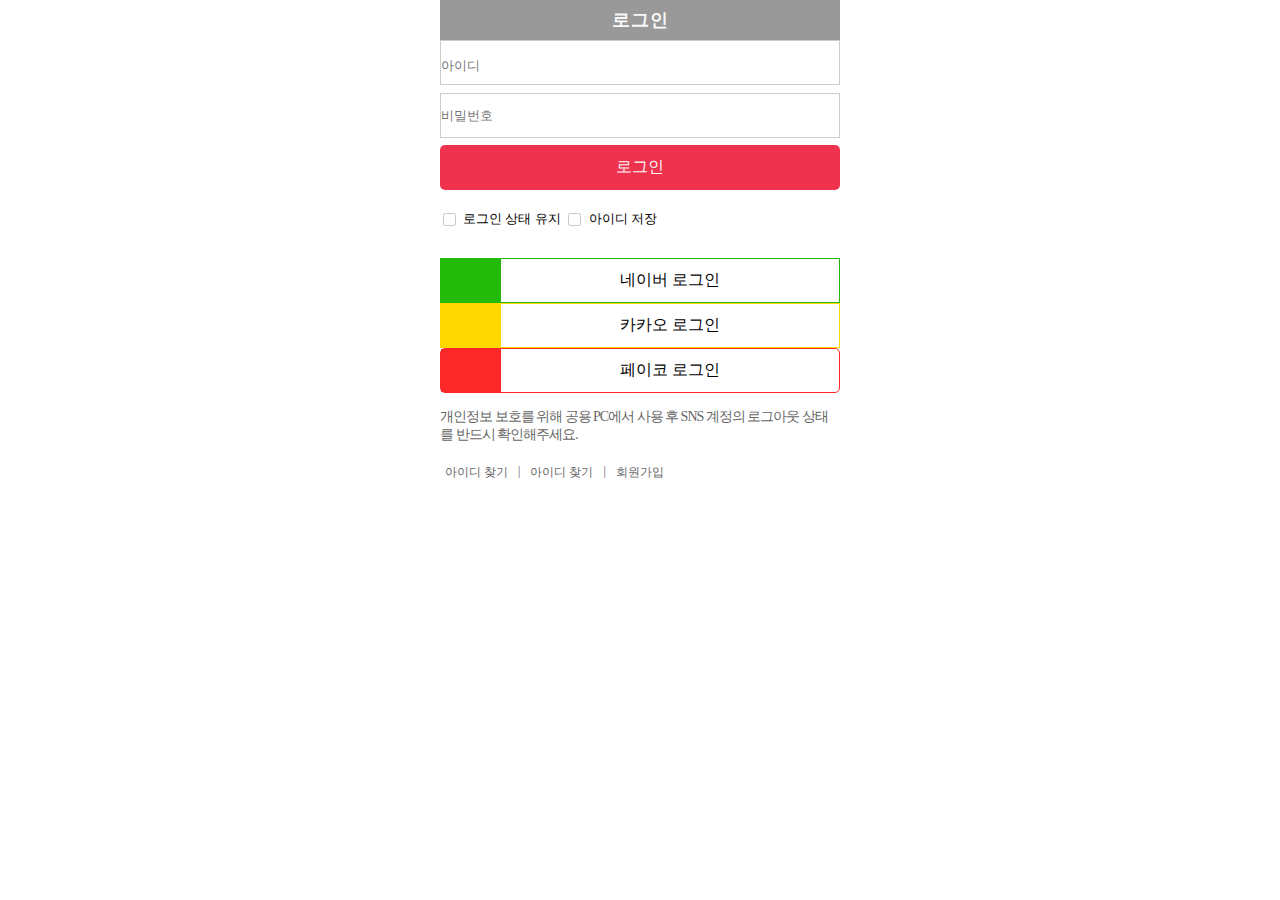
==== login_popup.html @ d6a15bcf "첫번째 업로드" ====
<!DOCTYPE html>
  <html>
  <head>
    <meta charset="utf-8">
    <title>login page</title>

    <link rel="preconnect" href="https://fonts.googleapis.com">
    <link rel="preconnect" href="https://fonts.gstatic.com" crossorigin>
    <link href="https://fonts.googleapis.com/css2?family=Nanum+Gothic&display=swap" rel="stylesheet"> <!--나눔 고딕 폰트 -->

    <style>

    * {margin: 0; box-sizing: border-box; padding: 0;}
    ul,li,ol {list-style: none; margin: 0; padding: 0;}
    a {  text-decoration: none; }
    body {margin: 0; padding: 0;}

    #loginPopupWrap {width: 400px; height: 490px; margin: 0 auto;}
    .popupTitle {width: 100%; line-height: 40px; background: #999; text-align: center; color: #f8f8f8; font-size: 18px; letter-spacing: 1px;}

    .loginForm {width: 100%; height: 150px; background: transparent; display: flex; flex-direction: column; justify-content: space-between;}
    input[type="text"] {height: 30%; border: 1px solid #ccc; padding-top: 5px;}
    input[type="password"] {height: 30%; border: 1px solid #ccc;}
    input[id="signinBtn"] {height: 30%; border-radius: 5px; border: #ef3e42; background-color: #ef324e; color: #f8f8f8; font-size: 16px; cursor: pointer;}

    .loginCheck {display: flex; padding-top: 20px;}
    .loginCheck p {padding: 0 5px; font-size: 13px;}
    input[type="checkbox"] {margin: 2.5px; color: #eee; opacity: 0.4;}

    .otherSite {width: 100%; height: 150px; background: transparent; margin-top: 30px; }

    .naver {height: 30%; border: 1px solid #23ba09; display: flex; justify-content: space-between;}
    .navericon {width: 15%; height: 100%; background-color: #23ba09;}
    .navertext {width: 85%; height: 100%; background-color: transparent; text-align: center;  display: flex; justify-content: center; align-items: center;}
    .navertext h6 {font-size: 16px; font-weight: normal;}

    .kakao {height: 30%; border: 1px solid #ffd800; display: flex; justify-content: space-between;}
    .kakaoicon {width: 15%; height: 100%; background-color: #ffd800;}
    .kakaotext {width: 85%; height: 100%; background-color: transparent; text-align: center; display: flex; justify-content: center; align-items: center;}
    .kakaotext h6 {font-size: 16px; font-weight: normal;}

    .payco {height: 30%; border: 1px solid #fa2829; display: flex; justify-content: space-between; border-radius: 5px;}
    .paycoicon {width: 15%; height: 100%; background-color: #fa2829;}
    .paycotext {width: 85%; height: 100%; background-color: transparent; text-align: center; display: flex; justify-content: center; align-items: center;}
    .paycotext h6 {font-size: 16px; font-weight: normal;}




    .searchJoin p {font-size: 14px; letter-spacing: -1px; color: #666;} 
    .searchJoin ul {display: flex; margin-top: 20px;}
    .searchJoin ul li {padding: 0 5px; font-size: 12px; color: #666;}
    .searchJoin ul li a {color: #666;}


  </style>
  </head>

  <body>

    <div id="loginPopupWrap">

      <div class="popupTitle">
        <h4>로그인</h4>
      </div>

      <!-- 로그인 폼 -->
      <div class="loginForm">
        <input type="text" placeholder="아이디" id="userid">
        <input type="password" placeholder="비밀번호" id="userpw">
        <input type="button" value="로그인" id="signinBtn">
      </div>

      <!-- 로그인 체크박스 -->

      <div class="loginCheck">
        <input type="checkbox" name="keepLogin"><p>로그인 상태 유지</p>
        <input type="checkbox" name="rememberId"><p>아이디 저장</p>

      </div>

      <!-- 네이버,카카오,페이코 -->

      <div class="otherSite">
        <div class="naver">
          <div class="navericon"></div>
          <div class="navertext">
            <h6>네이버 로그인</h6>
          </div>
        </div>

        <div class="kakao">
            <div class="kakaoicon"></div>
          <div class="kakaotext">
            <h6>카카오 로그인</h6>
          </div>
        </div>

        <div class="payco">
            <div class="paycoicon"></div>
          <div class="paycotext">
            <h6>페이코 로그인</h6>
          </div>
        </div>


      </div> <!-- 로그인 끝 -->

      <div class="searchJoin">

      <p>개인정보 보호를 위해 공용 PC에서 사용 후 SNS 계정의 로그아웃 상태를 반드시 확인해주세요.</p>

      <ul>
        <li><a href="#">아이디 찾기</a></li>
        <li>|</li>
        <li><a href="#">아이디 찾기</a></li>
        <li>|</li>
        <li><a href="#">회원가입</a></li>

      </ul>

    </div>
        

    </div>


  </body>




  <script>

      var signinButton = document.getElementById("signinButton") // 버튼을 만들고.
      signinButton.addEventListener('click', signinFunc) // 'click'이란 id의 버튼을 누르면 signinFunc 함수를 실행.

      function signinFunc () {
        var userid = document.getElementById("userid").value; // userid 의 값을 받아와 넣음.
        var userpw = document.getElementById("userpw").value; // userpw 의 값을 받아와 넣음.


        if(userid == "polytech" && userpw == "12345678") {
          alert("아이디를 다시 확인 바랍니다.");
          console.log("로그인 성공했습니다.");
        } else {
          alert("비밀번호를 다시 확인 바랍니다.");
          console.log("로그인 실패했습니다.");
        }


      }

    </script>


    </html>
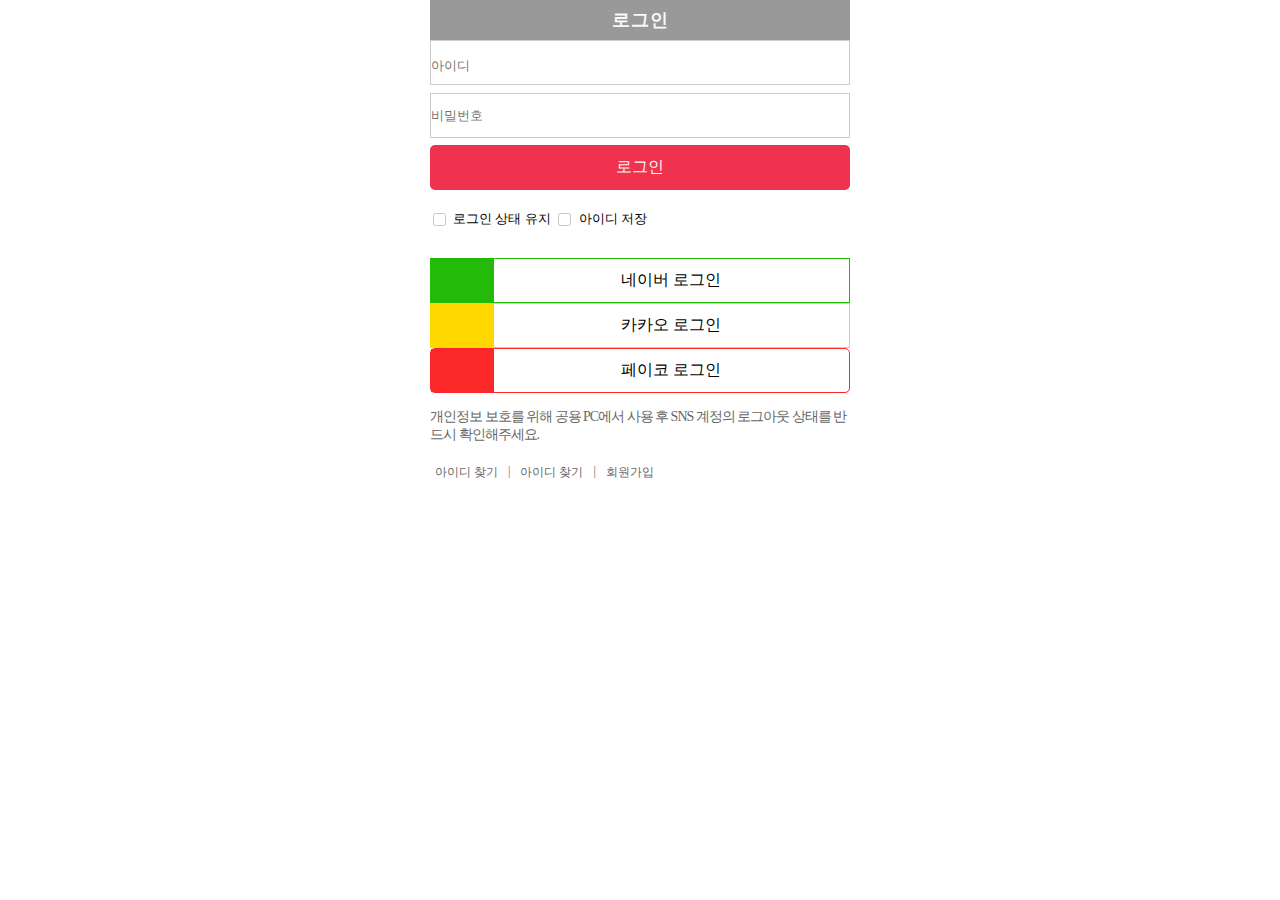
==== commit fa5a5418: "두번째 업로드 테스트" ====
--- a/login_popup.html
+++ b/login_popup.html
@@ -1,157 +1,157 @@
-  <!DOCTYPE html>
-  <html>
-  <head>
-    <meta charset="utf-8">
-    <title>login page</title>
-
-    <link rel="preconnect" href="https://fonts.googleapis.com">
-    <link rel="preconnect" href="https://fonts.gstatic.com" crossorigin>
-    <link href="https://fonts.googleapis.com/css2?family=Nanum+Gothic&display=swap" rel="stylesheet"> <!--나눔 고딕 폰트 -->
-
-    <style>
-
-    * {margin: 0; box-sizing: border-box; padding: 0;}
-    ul,li,ol {list-style: none; margin: 0; padding: 0;}
-    a {  text-decoration: none; }
-    body {margin: 0; padding: 0;}
-
-    #loginPopupWrap {width: 400px; height: 490px; margin: 0 auto;}
-    .popupTitle {width: 100%; line-height: 40px; background: #999; text-align: center; color: #f8f8f8; font-size: 18px; letter-spacing: 1px;}
-
-    .loginForm {width: 100%; height: 150px; background: transparent; display: flex; flex-direction: column; justify-content: space-between;}
-    input[type="text"] {height: 30%; border: 1px solid #ccc; padding-top: 5px;}
-    input[type="password"] {height: 30%; border: 1px solid #ccc;}
-    input[id="signinBtn"] {height: 30%; border-radius: 5px; border: #ef3e42; background-color: #ef324e; color: #f8f8f8; font-size: 16px; cursor: pointer;}
-
-    .loginCheck {display: flex; padding-top: 20px;}
-    .loginCheck p {padding: 0 5px; font-size: 13px;}
-    input[type="checkbox"] {margin: 2.5px; color: #eee; opacity: 0.4;}
-
-    .otherSite {width: 100%; height: 150px; background: transparent; margin-top: 30px; }
-
-    .naver {height: 30%; border: 1px solid #23ba09; display: flex; justify-content: space-between;}
-    .navericon {width: 15%; height: 100%; background-color: #23ba09;}
-    .navertext {width: 85%; height: 100%; background-color: transparent; text-align: center;  display: flex; justify-content: center; align-items: center;}
-    .navertext h6 {font-size: 16px; font-weight: normal;}
-
-    .kakao {height: 30%; border: 1px solid #ffd800; display: flex; justify-content: space-between;}
-    .kakaoicon {width: 15%; height: 100%; background-color: #ffd800;}
-    .kakaotext {width: 85%; height: 100%; background-color: transparent; text-align: center; display: flex; justify-content: center; align-items: center;}
-    .kakaotext h6 {font-size: 16px; font-weight: normal;}
-
-    .payco {height: 30%; border: 1px solid #fa2829; display: flex; justify-content: space-between; border-radius: 5px;}
-    .paycoicon {width: 15%; height: 100%; background-color: #fa2829;}
-    .paycotext {width: 85%; height: 100%; background-color: transparent; text-align: center; display: flex; justify-content: center; align-items: center;}
-    .paycotext h6 {font-size: 16px; font-weight: normal;}
-
-
-
-
-    .searchJoin p {font-size: 14px; letter-spacing: -1px; color: #666;} 
-    .searchJoin ul {display: flex; margin-top: 20px;}
-    .searchJoin ul li {padding: 0 5px; font-size: 12px; color: #666;}
-    .searchJoin ul li a {color: #666;}
-
-
-  </style>
-  </head>
-
-  <body>
-
-    <div id="loginPopupWrap">
-
-      <div class="popupTitle">
-        <h4>로그인</h4>
-      </div>
-
-      <!-- 로그인 폼 -->
-      <div class="loginForm">
-        <input type="text" placeholder="아이디" id="userid">
-        <input type="password" placeholder="비밀번호" id="userpw">
-        <input type="button" value="로그인" id="signinBtn">
-      </div>
-
-      <!-- 로그인 체크박스 -->
-
-      <div class="loginCheck">
-        <input type="checkbox" name="keepLogin"><p>로그인 상태 유지</p>
-        <input type="checkbox" name="rememberId"><p>아이디 저장</p>
-
-      </div>
-
-      <!-- 네이버,카카오,페이코 -->
-
-      <div class="otherSite">
-        <div class="naver">
-          <div class="navericon"></div>
-          <div class="navertext">
-            <h6>네이버 로그인</h6>
-          </div>
-        </div>
-
-        <div class="kakao">
-            <div class="kakaoicon"></div>
-          <div class="kakaotext">
-            <h6>카카오 로그인</h6>
-          </div>
-        </div>
-
-        <div class="payco">
-            <div class="paycoicon"></div>
-          <div class="paycotext">
-            <h6>페이코 로그인</h6>
-          </div>
-        </div>
-
-
-      </div> <!-- 로그인 끝 -->
-
-      <div class="searchJoin">
-
-      <p>개인정보 보호를 위해 공용 PC에서 사용 후 SNS 계정의 로그아웃 상태를 반드시 확인해주세요.</p>
-
-      <ul>
-        <li><a href="#">아이디 찾기</a></li>
-        <li>|</li>
-        <li><a href="#">아이디 찾기</a></li>
-        <li>|</li>
-        <li><a href="#">회원가입</a></li>
-
-      </ul>
-
-    </div>
-        
-
-    </div>
-
-
-  </body>
-
-
-
-
-  <script>
-
-      var signinButton = document.getElementById("signinButton") // 버튼을 만들고.
-      signinButton.addEventListener('click', signinFunc) // 'click'이란 id의 버튼을 누르면 signinFunc 함수를 실행.
-
-      function signinFunc () {
-        var userid = document.getElementById("userid").value; // userid 의 값을 받아와 넣음.
-        var userpw = document.getElementById("userpw").value; // userpw 의 값을 받아와 넣음.
-
-
-        if(userid == "polytech" && userpw == "12345678") {
-          alert("아이디를 다시 확인 바랍니다.");
-          console.log("로그인 성공했습니다.");
-        } else {
-          alert("비밀번호를 다시 확인 바랍니다.");
-          console.log("로그인 실패했습니다.");
-        }
-
-
-      }
-
-    </script>
-
-
+  <!DOCTYPE html>
+  <html>
+  <head>
+    <meta charset="utf-8">
+    <title>login page</title>
+
+    <link rel="preconnect" href="https://fonts.googleapis.com">
+    <link rel="preconnect" href="https://fonts.gstatic.com" crossorigin>
+    <link href="https://fonts.googleapis.com/css2?family=Nanum+Gothic&display=swap" rel="stylesheet"> <!--나눔 고딕 폰트 -->
+
+    <style>
+
+    * {margin: 0; box-sizing: border-box; padding: 0;}
+    ul,li,ol {list-style: none; margin: 0; padding: 0;}
+    a {  text-decoration: none; }
+    body {margin: 0; padding: 0;}
+
+    #loginPopupWrap {width: 420px; height: 490px; margin: 0 auto;}
+    .popupTitle {width: 100%; line-height: 40px; background: #999; text-align: center; color: #f8f8f8; font-size: 18px; letter-spacing: 1px;}
+
+    .loginForm {width: 100%; height: 150px; background: transparent; display: flex; flex-direction: column; justify-content: space-between;}
+    input[type="text"] {height: 30%; border: 1px solid #ccc; padding-top: 5px;}
+    input[type="password"] {height: 30%; border: 1px solid #ccc;}
+    input[id="signinBtn"] {height: 30%; border-radius: 5px; border: #ef3e42; background-color: #ef324e; color: #f8f8f8; font-size: 16px; cursor: pointer;}
+
+    .loginCheck {display: flex; padding-top: 20px;}
+    .loginCheck p {padding: 0 5px; font-size: 13px;}
+    input[type="checkbox"] {margin: 2.5px; color: #eee; opacity: 0.4;}
+
+    .otherSite {width: 100%; height: 150px; background: transparent; margin-top: 30px; }
+
+    .naver {height: 30%; border: 1px solid #23ba09; display: flex; justify-content: space-between;}
+    .navericon {width: 15%; height: 100%; background-color: #23ba09;}
+    .navertext {width: 85%; height: 100%; background-color: transparent; text-align: center;  display: flex; justify-content: center; align-items: center;}
+    .navertext h6 {font-size: 16px; font-weight: normal;}
+
+    .kakao {height: 30%; border: 1px solid #ffd800; display: flex; justify-content: space-between;}
+    .kakaoicon {width: 15%; height: 100%; background-color: #ffd800;}
+    .kakaotext {width: 85%; height: 100%; background-color: transparent; text-align: center; display: flex; justify-content: center; align-items: center;}
+    .kakaotext h6 {font-size: 16px; font-weight: normal;}
+
+    .payco {height: 30%; border: 1px solid #fa2829; display: flex; justify-content: space-between; border-radius: 5px;}
+    .paycoicon {width: 15%; height: 100%; background-color: #fa2829;}
+    .paycotext {width: 85%; height: 100%; background-color: transparent; text-align: center; display: flex; justify-content: center; align-items: center;}
+    .paycotext h6 {font-size: 16px; font-weight: normal;}
+
+
+
+
+    .searchJoin p {font-size: 14px; letter-spacing: -1px; color: #666;} 
+    .searchJoin ul {display: flex; margin-top: 20px;}
+    .searchJoin ul li {padding: 0 5px; font-size: 12px; color: #666;}
+    .searchJoin ul li a {color: #666;}
+
+
+  </style>
+  </head>
+
+  <body>
+
+    <div id="loginPopupWrap">
+
+      <div class="popupTitle">
+        <h4>로그인</h4>
+      </div>
+
+      <!-- 로그인 폼 -->
+      <div class="loginForm">
+        <input type="text" placeholder="아이디" id="userid">
+        <input type="password" placeholder="비밀번호" id="userpw">
+        <input type="button" value="로그인" id="signinBtn">
+      </div>
+
+      <!-- 로그인 체크박스 -->
+
+      <div class="loginCheck">
+        <input type="checkbox" name="keepLogin"><p>로그인 상태 유지</p>
+        <input type="checkbox" name="rememberId"><p>아이디 저장</p>
+
+      </div>
+
+      <!-- 네이버,카카오,페이코 -->
+
+      <div class="otherSite">
+        <div class="naver">
+          <div class="navericon"></div>
+          <div class="navertext">
+            <h6>네이버 로그인</h6>
+          </div>
+        </div>
+
+        <div class="kakao">
+            <div class="kakaoicon"></div>
+          <div class="kakaotext">
+            <h6>카카오 로그인</h6>
+          </div>
+        </div>
+
+        <div class="payco">
+            <div class="paycoicon"></div>
+          <div class="paycotext">
+            <h6>페이코 로그인</h6>
+          </div>
+        </div>
+
+
+      </div> <!-- 로그인 끝 -->
+
+      <div class="searchJoin">
+
+      <p>개인정보 보호를 위해 공용 PC에서 사용 후 SNS 계정의 로그아웃 상태를 반드시 확인해주세요.</p>
+
+      <ul>
+        <li><a href="#">아이디 찾기</a></li>
+        <li>|</li>
+        <li><a href="#">아이디 찾기</a></li>
+        <li>|</li>
+        <li><a href="#">회원가입</a></li>
+
+      </ul>
+
+    </div>
+        
+
+    </div>
+
+
+  </body>
+
+
+
+
+  <script>
+
+      var signinButton = document.getElementById("signinButton") // 버튼을 만들고.
+      signinButton.addEventListener('click', signinFunc) // 'click'이란 id의 버튼을 누르면 signinFunc 함수를 실행.
+
+      function signinFunc () {
+        var userid = document.getElementById("userid").value; // userid 의 값을 받아와 넣음.
+        var userpw = document.getElementById("userpw").value; // userpw 의 값을 받아와 넣음.
+
+
+        if(userid == "polytech" && userpw == "12345678") {
+          alert("아이디를 다시 확인 바랍니다.");
+          console.log("로그인 성공했습니다.");
+        } else {
+          alert("비밀번호를 다시 확인 바랍니다.");
+          console.log("로그인 실패했습니다.");
+        }
+
+
+      }
+
+    </script>
+
+
     </html>